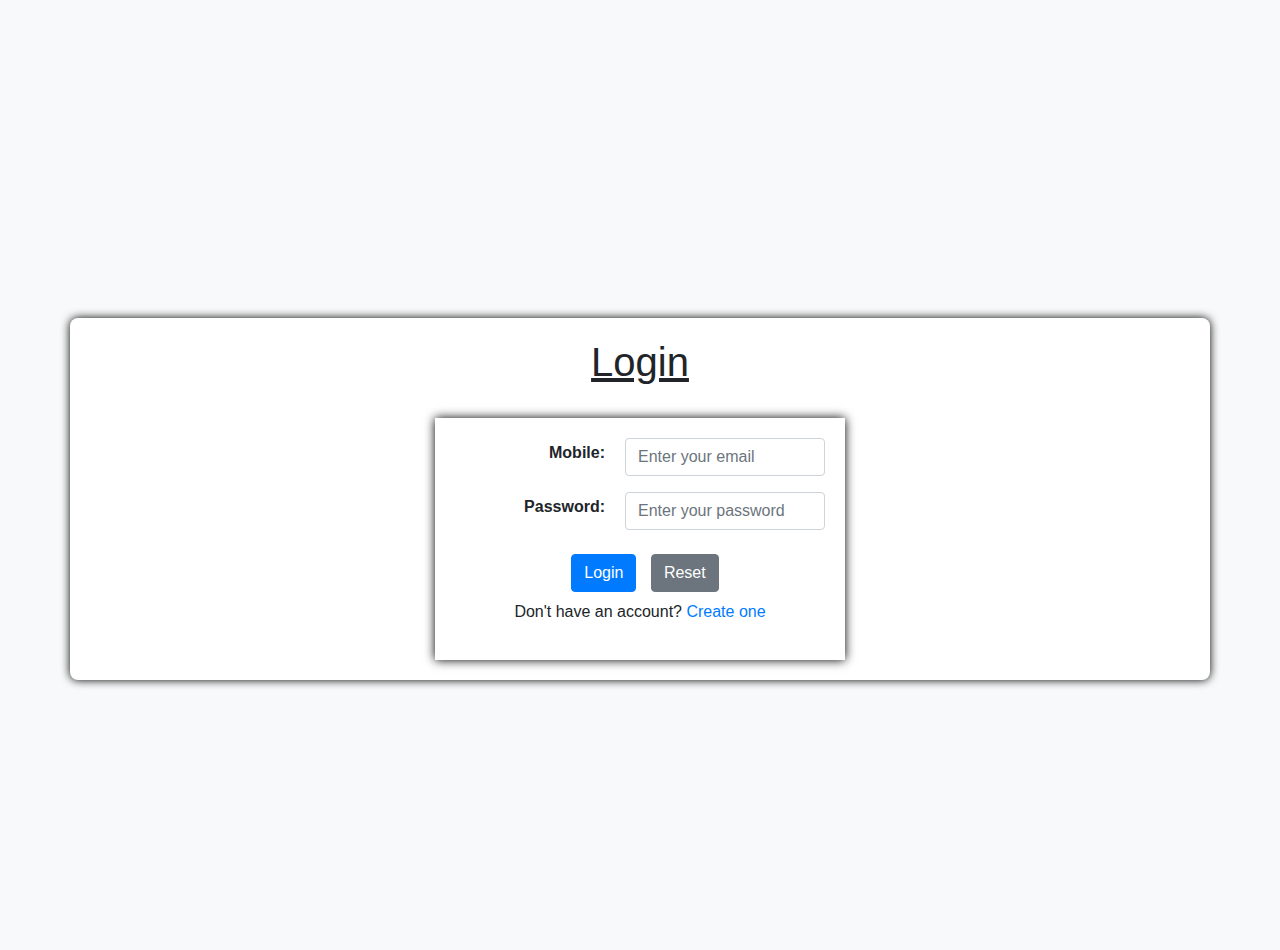
==== index.html @ 6055df54 "Add files via upload" ====
<!DOCTYPE html>
<html lang="en">

<head>
    <meta charset="UTF-8">
    <meta name="viewport" content="width=device-width, initial-scale=1.0">
    <title>Expense Tracker</title>
    <link href="https://stackpath.bootstrapcdn.com/bootstrap/4.5.2/css/bootstrap.min.css" rel="stylesheet">
    <link rel="stylesheet" href="style.css">
</head>

<body> <div class="container md-4 mt-3">
    <h1 class="head">Expense Tracker</h1>

    <div id="welcome-message" style="font-size: 25px; text-decoration: underline;"></div>

    <div class="form mt-3 shadows md-4">
        <div class="form-group" id="input">
            <label for="amount">Amount</label>
            <input type="number" class="form-control d-inline" id="amount" placeholder="Enter amount" style="max-width: 200px;">
        </div>

        <div class="form-group" id="input">
            <label for="description">Description</label>
            <input type="text" class="form-control d-inline" id="description" placeholder="Enter description" style="max-width: 200px;">
        </div>

        <div class="form-group" id="input">
            <label for="type">Type</label>
            <select class="form-control d-inline" id="type" style="max-width: 200px;">
                <option value="income">Income</option>
                <option value="expense">Expense</option>
            </select>
        </div>

        <div class="d-flex justify-content-center mt-2">
            <button class="btn btn-primary" id="add-btn">Add</button>
            <button class="btn btn-secondary" id="reset-btn">Reset</button>
        </div>
    </div>

    <div class="summary-container  shadows">
        <h2>Summary</h2>
        <div class="summary">
            <p>Total Income: <span id="total-income">0</span></p>
            <p>Total Expense: <span id="total-expense">0</span></p>
            <p>Balance: <span id="balance">0</span></p>
        </div>
    </div>

    <div class="transactions-container shadows">
        <h2>Transactions</h2>
        <ul id="transaction-list" class="list-group">
        </ul>
    </div>
</div>

<script src="https://cdn.jsdelivr.net/npm/bootstrap@5.3.0-alpha3/dist/js/bootstrap.bundle.min.js"></script>
    <script src="script.js"></script>
</body>

</html>
---- style.css ----
body {
    display: flex;
    justify-content: center;
    align-items: center;
    height: 100vh;
    margin: 25px;
    background-color: #f8f9fa;
}
.container {
    text-align: center;
    padding: 20px;
    background: white;
    border-radius: 8px;
    display: flex;
    flex-direction: column;
    align-items: center;
    justify-content: center;
    /* width: 30%; */
    box-shadow: 0 0 10px black;
    /* width: 90%; */
    padding: 20px;
    
}

label{
    font-weight: 700;
}

input{
    border: 8px solid black;
}
.shadows {
    box-shadow: 0 0 10px black;
    padding: 20px;
    
    max-width: 1140px; /* Large screens */
  }

  /* Responsive widths like Bootstrap container */
  @media (max-width: 1200px) {
    .shadows {
      max-width: 960px; /* Extra-large screens */
    }
  }

  @media (max-width: 992px) {
    .shadows {
      max-width: 720px; /* Large screens */
    }
  }

  @media (max-width: 768px) {
    .shadows {
      max-width: 540px; /* Medium screens */
    }
  }

  @media (max-width: 576px) {
    .shadows {
      max-width: 100%; /* Small screens - full width */
      padding: 10px; /* Reduce padding on small screens */
    }
  }

h1{
    text-decoration: underline;
}

.form-group {
    margin-bottom: 15px;
}
.form-group label {
    margin-right: 10px;
}
.summary-container, .transactions-container {
    margin-top: 30px;
}
.btn {
    margin-left: 10px;
}

.head{
    margin-top: 100px;
}
ul.list-group {
    margin-top: 20px;
}

.form-control {
    width: 200px; /* Set input box width */
}
.form-group {
    display: flex; /* Align label and input horizontally */
    align-items: center;
    justify-content: flex-start;
    gap: 10px; /* Add space between label and input */
}
.form-group label {
    width: 150px; /* Adjust label width for alignment */
    text-align: right;
}
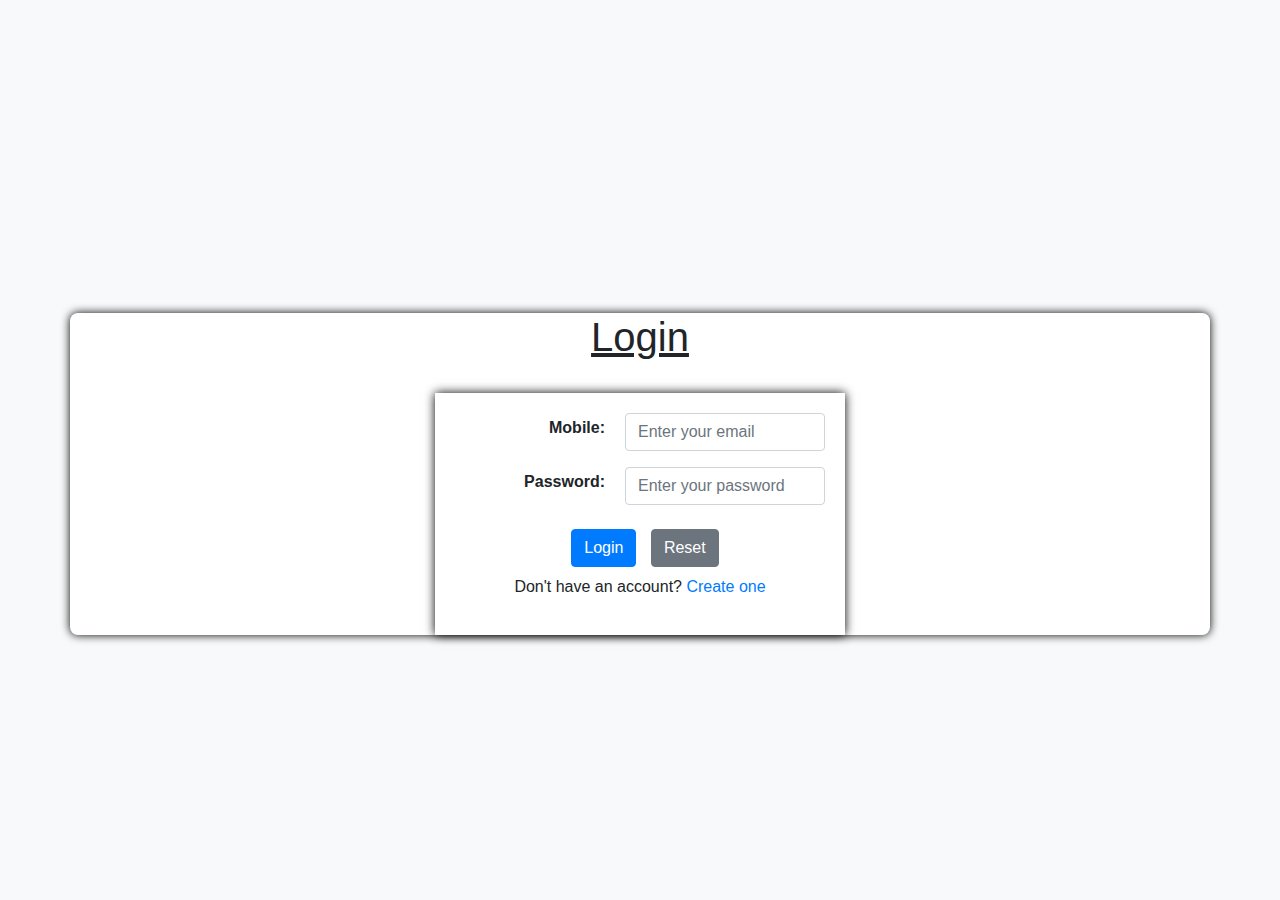
==== commit 75c9c888: "index.html" ====
--- a/index.html
+++ b/index.html
@@ -9,8 +9,8 @@
     <link rel="stylesheet" href="style.css">
 </head>
 
-<body> <div class="container md-4 mt-3">
-    <h1 class="head">Expense Tracker</h1>
+<body> <div class="container">
+    <h1 class="head text-center ">Expense Tracker</h1>
 
     <div id="welcome-message" style="font-size: 25px; text-decoration: underline;"></div>
 
@@ -44,7 +44,7 @@
         <div class="summary">
             <p>Total Income: <span id="total-income">0</span></p>
             <p>Total Expense: <span id="total-expense">0</span></p>
-            <p>Balance: <span id="balance">0</span></p>
+            <p class="balance">Balance: <span id="balance">0</span></p>
         </div>
     </div>
 
@@ -59,4 +59,4 @@
     <script src="script.js"></script>
 </body>
 
-</html>+</html>
--- a/style.css
+++ b/style.css
@@ -1,14 +1,19 @@
+*{
+    margin: 0px;
+    padding: 0px;
+}
 body {
     display: flex;
     justify-content: center;
     align-items: center;
     height: 100vh;
-    margin: 25px;
+    margin: 0px;
     background-color: #f8f9fa;
 }
 .container {
+    margin-top:15px;
     text-align: center;
-    padding: 20px;
+/*     padding: 20px; */
     background: white;
     border-radius: 8px;
     display: flex;
@@ -18,23 +23,16 @@
     /* width: 30%; */
     box-shadow: 0 0 10px black;
     /* width: 90%; */
-    padding: 20px;
+    
     
 }
 
-label{
-    font-weight: 700;
-}
-
-input{
-    border: 8px solid black;
-}
 .shadows {
     box-shadow: 0 0 10px black;
     padding: 20px;
     
-    max-width: 1140px; /* Large screens */
-  }
+    max-width: 1140px; /* Large screens*/
+  } 
 
   /* Responsive widths like Bootstrap container */
   @media (max-width: 1200px) {
@@ -61,6 +59,15 @@
       padding: 10px; /* Reduce padding on small screens */
     }
   }
+
+label{
+    font-weight: 700;
+}
+
+input{
+    border: 8px solid black;
+}
+
 
 h1{
     text-decoration: underline;
@@ -98,4 +105,11 @@
 .form-group label {
     width: 150px; /* Adjust label width for alignment */
     text-align: right;
-}+}
+
+.balance{
+    font-weight: 700;
+    font-size: large;
+    text-decoration: underline;
+    color: red;
+}
